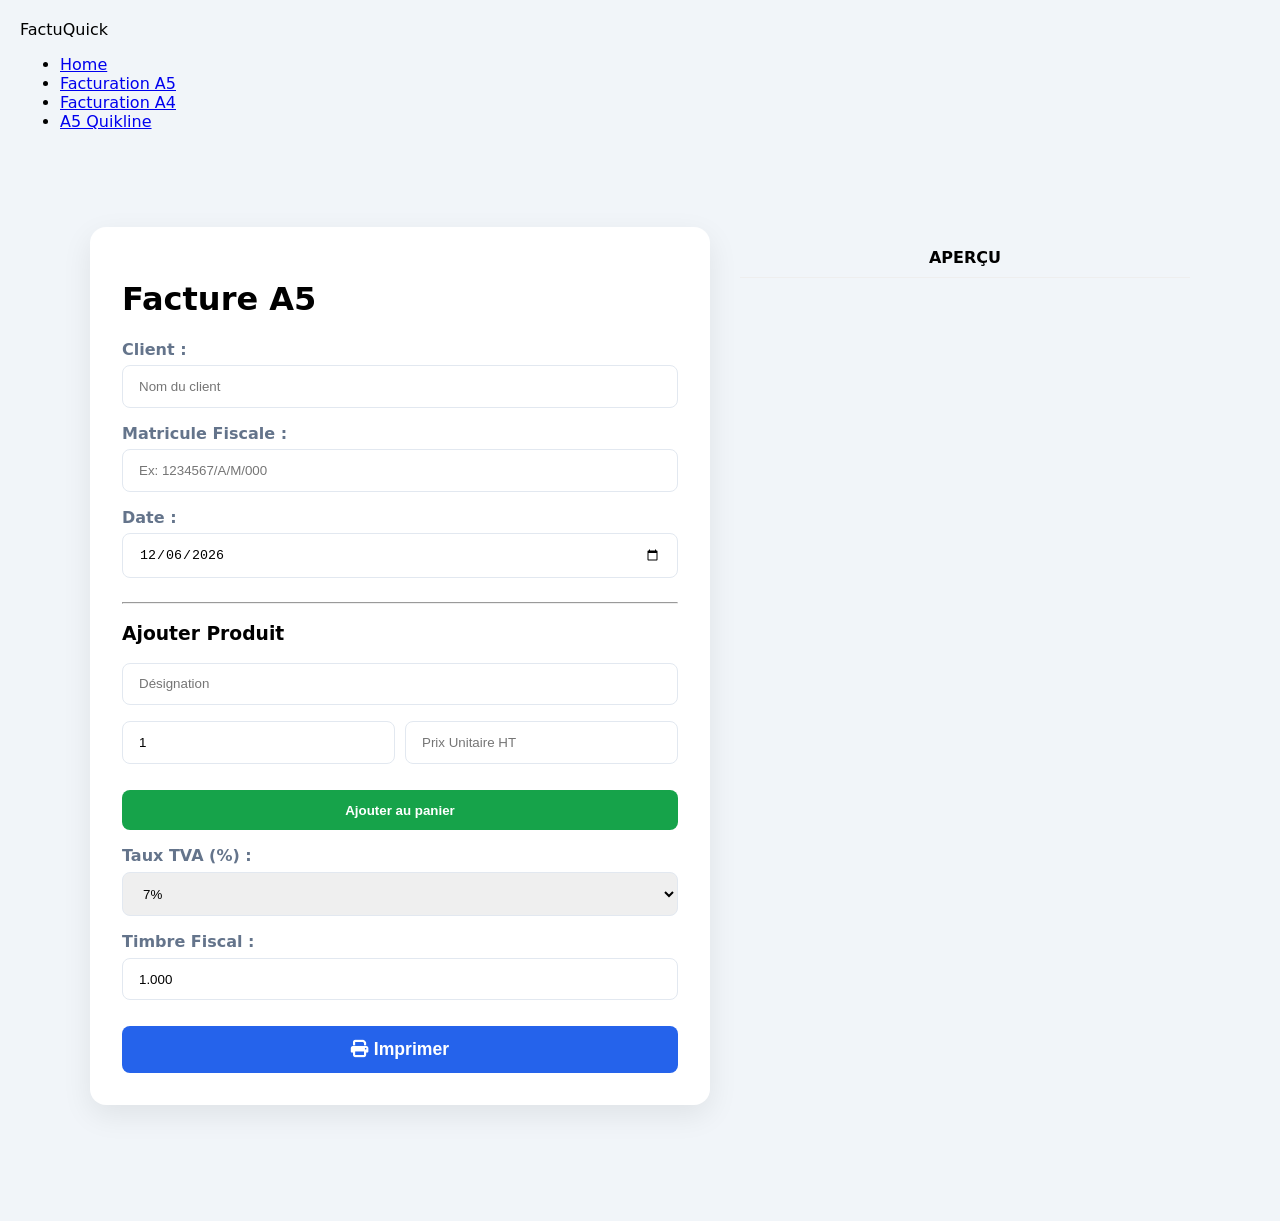
==== a5-quikline.html @ f94eca43 "Add files via upload" ====
<!DOCTYPE html>
<html lang="fr">
<head>
    <meta charset="UTF-8">
    <meta name="viewport" content="width=device-width, initial-scale=1.0">
    <title>Générateur de Factures A5 - FactuQuick</title>
 <link rel="stylesheet" href="https://cdnjs.cloudflare.com/ajax/libs/font-awesome/6.5.0/css/all.min.css">
    <link rel="stylesheet" href="css/style.css">
        <style>
        /* === STYLES DE BASE === */
        :root { --primary: #2563eb; --primary-dark: #1d4ed8; --gray: #64748b; --light: #f8fafc; --border: #e2e8f0; }
        body { font-family: system-ui, -apple-system, sans-serif; background: #f1f5f9; margin: 0; padding: 20px; }
       
        .container { max-width: 1100px; margin: 6rem auto; display: grid; grid-template-columns: 1fr 450px; gap: 30px; }
        #form { background: white; border-radius: 16px; box-shadow: 0 10px 30px rgba(0,0,0,0.08); padding: 2rem; }
        label { font-weight: 600; color: var(--gray); margin-bottom: 0.4rem; display: block; }
        input, select { width: 100%; padding: 0.8rem 1rem; border: 1px solid var(--border); border-radius: 8px; margin-bottom: 1rem; box-sizing: border-box; }
        .btn { padding: 0.8rem 1.4rem; border-radius: 8px; font-weight: 600; cursor: pointer; border: none; color: white; width: 100%; margin-top: 10px; }
        .btn-add { background: #16a34a; }
        .btn-save { background: #059669; }
        .btn-print { background: var(--primary); font-size: 1.1rem; }
        #product-list { list-style: none; padding: 0; margin: 1rem 0; }
        #product-list li { display: flex; justify-content: space-between; align-items: center; padding: 0.8rem; background: var(--light); border-radius: 8px; margin-bottom: 5px; }
        
        /* === APERÇU ÉCRAN === */
#invoice-print {
            width: 14.8cm;
            height: 21cm;
            position: relative;
            background: white;
            font-size: 12pt;
            font-family: Arial, Helvetica, sans-serif;
        }
                .screen-content-area { font-size: 0.85rem; color: #333; line-height: 1.5; }
        
        /* === STRUCTURE IMPRESSION (A5) === */
        #invoice-print { width: 14.8cm; height: 21cm; position: relative; background: white; font-family: Arial, sans-serif; display: none; }
       
        .pos-abs { position: absolute; }
        
        /* ORDRE REQUIS : NOM -> MATRICULE -> DATE */
        #client-print    { top: 4cm;  left: 50%; transform: translateX(-50%); font-weight: bold; font-size: 12pt; }
        #matricule-print { top: 4.7cm;  left: 50%; transform: translateX(-50%); font-size: 11pt; }
        #date-print      { top: 5.5cm;  left: 50%; transform: translateX(-50%); font-size: 10pt; }
       
        #products-print { top: 7.5cm; left: 1.5cm; width: 11.8cm; }
        .row-p { display: flex; justify-content: space-between; margin-bottom: 3mm; font-size: 10pt; }
        .col-qty { width: 1.5cm; }
        .col-des { flex: 1; padding: 0 3mm; }
        .col-amt { width: 2.5cm; text-align: right; }
       
        /* BLOC TOTAUX AVEC TAUX TVA AJUSTABLE */
        .totals-block { top: 16.5cm; right: 1.4cm; width: 4.5cm; text-align: right; font-size: 11pt; line-height: 2.3; }
        
        .tva-row { 
            display: flex; 
            justify-content: flex-end; 
            align-items: center;
            gap: 5px; /* Espace minimal entre le taux et le montant */
        }
        
        .tva-rate-display {
            min-width: 25px; /* Largeur réduite pour le taux */
            text-align: right;
            font-weight: normal;
        }
        
        .total-val { 
            font-weight: bold; 
            display: inline-block; 
            width: 2.5cm; 
            text-align: right;
        }
       
        #total-letters-print {
            top: 18.5cm; left: 1.5cm; width: 6cm; font-size: 10pt; font-style: italic;
            text-transform: uppercase; line-height: 1.4; word-wrap: break-word;
        }

       @media print {
    /* ─────────────────────────────────────────────── */
    /* RÈGLES GLOBALES D'IMPRESSION                     */
    /* ─────────────────────────────────────────────── */
    @page {
        size: A5 portrait;
        margin: 0;
    }

    html, body {
        margin: 0 !important;
        padding: 0 !important;
        width: 148mm !important;
        height: 210mm !important;
        background: white !important;
        -webkit-print-color-adjust: exact;
        print-color-adjust: exact;
    }

    /* On cache tout ce qui n'est pas la facture */
    .container,
    #form,
    #preview-area,
    .navbar,
    button,
    nav,
    h1, h3, h4,
    #invoice-screen {
        display: none !important;
    }

    /* Zone facture */
    #invoice-print {
        display: block !important;
        position: fixed !important;
        top: 0 !important;
        left: 0 !important;
        width: 148mm !important;
        height: 210mm !important;
        margin: 0 !important;
        padding: 0 !important;
        overflow: hidden !important;
        box-sizing: border-box !important;
        background: white !important;

        /* Compensation imprimante Canon (à ajuster selon tes tests) */
        margin-left: 4mm;
        margin-top:  3mm;
        margin-bottom: 5mm;     /* protège un peu le bas */
    }

    .pos-abs {
        position: absolute !important;
    }

    /* ─────────────────────────────────────────────── */
    /* POSITIONS – tout décalé vers le BAS              */
    /* ─────────────────────────────────────────────── */
    #client-print {
        top: 38mm;              /* nom client plus bas */
        left: 50%;
        transform: translateX(-50%);
        font-weight: bold;
        font-size: 12pt;
        text-align: center;
    }

    #matricule-print {
        top: 46mm;
        left: 50%;
        transform: translateX(-50%);
        font-size: 11pt;
        text-align: center;
    }

    #date-print {
        top: 53mm;
        left: 50%;
        transform: translateX(-50%);
        font-size: 10pt;
        text-align: center;
    }

    #products-print {
        top: 74mm;              /* produits nettement plus bas */
        left: 12mm;
        width: 124mm;           /* 148 - 12 - 12 */
    }

    .row-p {
        display: flex;
        justify-content: space-between;
        margin-bottom: 3.5mm;
        font-size: 10pt;
        line-height: 1.3;
    }

    .col-qty  { width: 14mm; }
    .col-des  { flex: 1; padding: 0 4mm; }
    .col-amt  { width: 28mm; text-align: right; }

    /* Bloc totaux – plus bas */
    .totals-block {
        top: 173mm;             /* totaux descendus */
        right: 10mm;
        width: 50mm;
        text-align: right;
        font-size: 11pt;
        line-height: 2.1;
    }

    .tva-row {
        display: flex;
        justify-content: flex-end;
        align-items: center;
        gap: 10px;
    }

    .tva-rate-display {
        min-width: 24px;
        text-align: right;
    }

    .total-val {
        font-weight: bold;
        display: inline-block;
        width: 28mm;
        text-align: right;
    }

    /* Somme en lettres – encore plus bas + largeur limitée */
    #total-letters-print {
        top: 180mm;             /* très bas sur la page */
        left: 12mm;
        width: 50mm;            /* ≈ 1/3 de la largeur A5 */
        max-width: 55mm;
        font-size: 9pt;
        font-style: italic;
        line-height: 1.3;
        text-transform: uppercase;
        word-wrap: break-word;
        overflow-wrap: break-word;
        hyphens: auto;
        white-space: normal !important;
    }

    /* Force l'absence d'en-têtes/pieds de page navigateur */
    @page :first {
        margin: 0;
    }
}
    </style>
</head>
<body>
   <nav class="navbar">
        <div class="nav-container">
            <div class="logo">FactuQuick</div>
            <ul class="nav-links">
                <li><a href="index.html">Home</a></li>
                <li><a href="facturation-a5.html">Facturation A5</a></li>
                <li><a href="facturation-a4.html">Facturation A4</a></li>
                <li><a href="a5-quikline.html">A5 Quikline</a></li>
            </ul>
        </div>
    </nav>

    <div class="container">
        <div id="form">
            <h1>Facture A5</h1>
            <label>Client :</label>
            <input type="text" id="client-name" placeholder="Nom du client">
            <label>Matricule Fiscale :</label>
            <input type="text" id="client-matricule" placeholder="Ex: 1234567/A/M/000">
            <label>Date :</label>
            <input type="date" id="invoice-date">
            
            <hr>
            <h3>Ajouter Produit</h3>
            <input type="text" id="designation" placeholder="Désignation">
            <div style="display:flex; gap:10px;">
                <input type="number" id="qty" value="1">
                <input type="number" id="price" step="0.001" placeholder="Prix Unitaire HT">
            </div>
           
            <button class="btn btn-add" id="main-btn" onclick="addOrUpdateProduct()">Ajouter au panier</button>
            <button class="btn btn-save" id="save-btn" style="display:none;" onclick="addOrUpdateProduct(true)">Enregistrer modification</button>
            <ul id="product-list"></ul>
            
            <label>Taux TVA (%) :</label>
            <select id="tva-rate" onchange="updateInvoice()">
                <option value="7">7%</option>
                <option value="19">19%</option>
                <option value="13">13%</option>
                <option value="0">0%</option>
            </select>
            <label>Timbre Fiscal :</label>
            <input type="number" id="stamp-value" value="1.000" step="0.100" oninput="updateInvoice()">
            <button class="btn btn-print" onclick="window.print()">
                <i class="fas fa-print"></i> Imprimer
            </button>
        </div>

        <div id="preview-area">
            <div id="invoice-screen">
                <h4 style="text-align:center; border-bottom: 1px solid #eee; padding-bottom: 10px;">APERÇU</h4>
                <div id="screen-data" class="screen-content-area"></div>
            </div>
        </div>
    </div>

    <div id="invoice-print">
        <div id="client-print"    class="pos-abs"></div>
        <div id="matricule-print" class="pos-abs"></div>
        <div id="date-print"      class="pos-abs"></div>
        <div id="products-print"  class="pos-abs"></div>
        
        <div class="totals-block pos-abs">
            <div><span class="total-val" id="p-total-ht">0.000</span></div>
            
            <div class="tva-row">
                <span class="tva-rate-display" id="p-tva-rate"></span>
                <span class="total-val" id="p-tva-amt">0.000</span>
            </div>

            <div><span class="total-val" id="p-stamp">1.000</span></div>
            <div><span class="total-val" id="p-total-ttc" style="font-size:13pt;">0.000</span></div>
        </div>
        <div id="total-letters-print" class="pos-abs"></div>
    </div>

<script>
let products = [];
let editingIndex = -1;

function addOrUpdateProduct(saveOnly = false) {
    const des = document.getElementById('designation').value.trim();
    const q = parseFloat(document.getElementById('qty').value);
    const p = parseFloat(document.getElementById('price').value);
    if (!des || isNaN(q) || isNaN(p)) return alert("Veuillez remplir les champs");
    
    const item = { designation: des, qty: q, price: p, totalHT: (q * p) };
    
    if (editingIndex === -1) {
        products.push(item);
    } else {
        products[editingIndex] = item;
        editingIndex = -1;
        toggleButtons(false);
    }
    
    renderList();
    updateInvoice();
    if (!saveOnly) clearInputs();
}

function renderList() {
    const list = document.getElementById('product-list');
    list.innerHTML = products.map((p, i) => `
        <li>
            <span>${p.qty} x ${p.designation} (${p.totalHT.toFixed(3)})</span>
            <div>
                <button onclick="editItem(${i})">✍️</button>
                <button onclick="removeItem(${i})">🗑️</button>
            </div>
        </li>
    `).join('');
}

function updateInvoice() {
    const totalHT = products.reduce((sum, p) => sum + p.totalHT, 0);
    const tvaRate = parseFloat(document.getElementById('tva-rate').value);
    const tvaAmt = totalHT * (tvaRate / 100);
    const stamp = parseFloat(document.getElementById('stamp-value').value) || 0;
    const ttc = totalHT + tvaAmt + stamp;

    // Mise à jour Montants Impression
    document.getElementById('p-total-ht').textContent = totalHT.toFixed(3);
    
    // Afficher uniquement le nombre sans le symbole %
    const tvaRateSpan = document.getElementById('p-tva-rate');
    if (tvaRate > 0) {
        tvaRateSpan.textContent = tvaRate; // Juste le nombre, sans %
    } else {
        tvaRateSpan.textContent = ''; // Vide si TVA 0%
    }
    
    document.getElementById('p-tva-amt').textContent = tvaAmt.toFixed(3);
    document.getElementById('p-stamp').textContent = stamp.toFixed(3);
    document.getElementById('p-total-ttc').textContent = ttc.toFixed(3);

    // Informations client / matricule / date
    const clientName = document.getElementById('client-name').value.trim().toUpperCase();
    const matricule  = document.getElementById('client-matricule').value.trim();
    const dateFormatted = formatDate(document.getElementById('invoice-date').value);

    document.getElementById('client-print').textContent    = clientName;
    document.getElementById('matricule-print').textContent = matricule ?  matricule : '';
    document.getElementById('date-print').textContent      =  dateFormatted;

    document.getElementById('total-letters-print').textContent = numberToFrenchWords(ttc);

    const pPrint = document.getElementById('products-print');
    pPrint.innerHTML = products.map(p => `
        <div class="row-p">
            <span class="col-qty">${p.qty}</span>
            <span class="col-des">${p.designation}</span>
            <span class="col-amt">${p.totalHT.toFixed(3)}</span>
        </div>
    `).join('');

    // Mise à jour Aperçu Écran
    const screen = document.getElementById('screen-data');
    if (products.length > 0 || clientName) {
        screen.innerHTML = `
            <p><strong>Client:</strong> ${clientName}</p>
            ${matricule ? `<p><strong>M.F:</strong> ${matricule}</p>` : ''}
            <p><strong>Date:</strong> ${dateFormatted}</p>
            <table style="width:100%; border-collapse:collapse; margin: 10px 0; font-size:0.8rem;">
                <tr style="border-bottom:1px solid #ddd">
                    <th>Qté</th><th>Désignation</th><th style="text-align:right">HT</th>
                </tr>
                ${products.map(p => `<tr><td>${p.qty}</td><td>${p.designation}</td><td style="text-align:right">${p.totalHT.toFixed(3)}</td></tr>`).join('')}
            </table>
            <div style="text-align:right; border-top: 1px solid #eee; padding-top:10px;">
                Total HT: ${totalHT.toFixed(3)}<br>
                TVA (${tvaRate}%): ${tvaAmt.toFixed(3)}<br>
                Timbre: ${stamp.toFixed(3)}<br>
                <strong>TOTAL TTC: ${ttc.toFixed(3)} DT</strong>
            </div>
        `;
    }
}

function editItem(i) {
    editingIndex = i;
    const p = products[i];
    document.getElementById('designation').value = p.designation;
    document.getElementById('qty').value = p.qty;
    document.getElementById('price').value = p.price;
    toggleButtons(true);
}

function removeItem(i) {
    products.splice(i, 1);
    renderList();
    updateInvoice();
}

function toggleButtons(isEdit) {
    document.getElementById('main-btn').style.display = isEdit ? 'none' : 'block';
    document.getElementById('save-btn').style.display = isEdit ? 'block' : 'none';
}

function clearInputs() {
    document.getElementById('designation').value = '';
    document.getElementById('qty').value = '1';
    document.getElementById('price').value = '';
}

function formatDate(dateStr) {
    if (!dateStr) return "__/__/____";
    const [y, m, d] = dateStr.split('-');
    return `${d}/${m}/${y}`;
}

function numberToFrenchWords(num) {
    const units = ['', 'un', 'deux', 'trois', 'quatre', 'cinq', 'six', 'sept', 'huit', 'neuf', 'dix', 'onze', 'douze', 'treize', 'quatorze', 'quinze', 'seize', 'dix-sept', 'dix-huit', 'dix-neuf'];
    const tens  = ['', '', 'vingt', 'trente', 'quarante', 'cinquante', 'soixante', 'soixante-dix', 'quatre-vingt', 'quatre-vingt-dix'];
    const parts = num.toFixed(3).split('.');
    const integer = parseInt(parts[0]);
    const decimal = parseInt(parts[1]);

    function convertLessThanThousand(n) {
        if (n === 0) return '';
        if (n < 20) return units[n];
        if (n < 100) {
            const u = n % 10; const t = Math.floor(n / 10);
            let s = tens[t];
            if (u > 0) {
                if (t === 7 || t === 9) s += '-' + units[10 + u];
                else s += (u === 1 && t > 1 ? ' et ' : '-') + units[u];
            }
            return s;
        }
        const h = Math.floor(n / 100); const r = n % 100;
        let s = (h > 1 ? units[h] + ' ' : '') + 'cent' + (h > 1 ? 's' : '');
        if (r > 0) s += ' ' + convertLessThanThousand(r);
        return s;
    }

    function convertInteger(n) {
        if (n === 0) return 'zéro';
        let s = '';
        const thou = Math.floor(n / 1000); const rest = n % 1000;
        if (thou > 0) s += (thou === 1 ? 'mille' : convertLessThanThousand(thou) + ' mille');
        if (rest > 0) { if (thou > 0) s += ' '; s += convertLessThanThousand(rest); }
        return s;
    }

    let result = convertInteger(integer) + (integer <= 1 ? ' dinar' : ' dinars');
    if (decimal > 0) result += ' et ' + convertLessThanThousand(decimal) + ' millimes';
    return result.charAt(0).toUpperCase() + result.slice(1);
}

document.getElementById('invoice-date').valueAsDate = new Date();
document.querySelectorAll('input, select').forEach(el => el.addEventListener('input', updateInvoice));
</script>
</body>
</html>
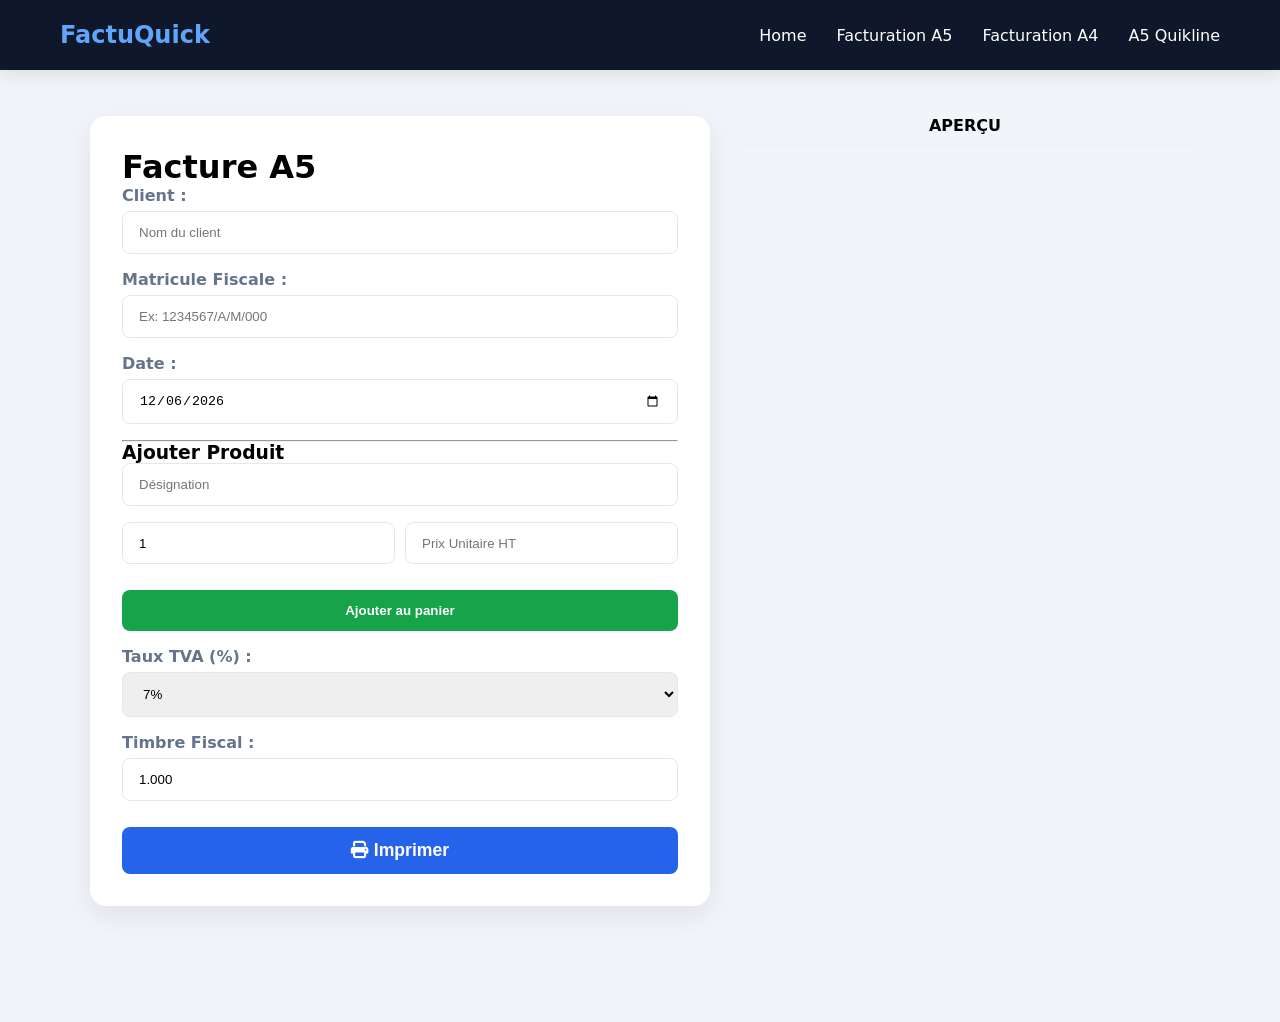
==== commit 32419c4d: "Update fmt.Println message from 'Hello' to 'Goodbye'" ====
--- a/a5-quikline.html
+++ b/a5-quikline.html
@@ -5,7 +5,7 @@
     <meta name="viewport" content="width=device-width, initial-scale=1.0">
     <title>Générateur de Factures A5 - FactuQuick</title>
  <link rel="stylesheet" href="https://cdnjs.cloudflare.com/ajax/libs/font-awesome/6.5.0/css/all.min.css">
-    <link rel="stylesheet" href="css/style.css">
+    <link rel="stylesheet" href="style.css">
         <style>
         /* === STYLES DE BASE === */
         :root { --primary: #2563eb; --primary-dark: #1d4ed8; --gray: #64748b; --light: #f8fafc; --border: #e2e8f0; }
@@ -485,4 +485,4 @@
 document.querySelectorAll('input, select').forEach(el => el.addEventListener('input', updateInvoice));
 </script>
 </body>
-</html>+</html>
--- a/style.css
+++ b/style.css
@@ -0,0 +1,177 @@
+/* ====================== NAVBAR ====================== */
+* {
+    margin: 0;
+    padding: 0;
+    box-sizing: border-box;
+}
+
+body {
+    font-family: system-ui, -apple-system, sans-serif;
+}
+
+.navbar {
+    position: fixed;
+    top: 0;
+    left: 0;
+    width: 100%;
+    background: #0f172a;
+    color: white;
+    box-shadow: 0 4px 20px rgba(0,0,0,0.1);
+    z-index: 1000;
+}
+
+.nav-container {
+    max-width: 1200px;
+    margin: 0 auto;
+    padding: 0 20px;
+    display: flex;
+    justify-content: space-between;
+    align-items: center;
+    height: 70px;
+}
+
+.logo {
+    font-size: 1.5rem;
+    font-weight: 700;
+    color: #60a5fa;
+}
+
+.nav-links {
+    display: flex;
+    gap: 30px;
+    list-style: none;
+}
+
+.nav-links a {
+    color: white;
+    text-decoration: none;
+    font-weight: 500;
+    transition: color 0.3s;
+}
+
+.nav-links a:hover {
+    color: #60a5fa;
+}
+
+.hamburger {
+    display: none;
+    flex-direction: column;
+    gap: 5px;
+    cursor: pointer;
+}
+
+.hamburger span {
+    width: 25px;
+    height: 3px;
+    background: white;
+    transition: all 0.3s;
+}
+
+/* ====================== MOBILE MENU ====================== */
+@media (max-width: 768px) {
+    .nav-links {
+        position: fixed;
+        top: 70px;
+        left: -100%;
+        width: 100%;
+        height: calc(100vh - 70px);
+        background: #0f172a;
+        flex-direction: column;
+        align-items: center;
+        justify-content: center;
+        gap: 30px;
+        transition: left 0.4s ease;
+    }
+    .nav-links.active {
+        left: 0;
+    }
+    .hamburger {
+        display: flex;
+    }
+    .hamburger.active span:nth-child(1) {
+        transform: rotate(45deg) translate(5px, 5px);
+    }
+    .hamburger.active span:nth-child(2) {
+        opacity: 0;
+    }
+    .hamburger.active span:nth-child(3) {
+        transform: rotate(-45deg) translate(7px, -6px);
+    }
+}
+
+/* ====================== HOME ====================== */
+.hero {
+    height: 100vh;
+    background: linear-gradient(135deg, #0f172a, #1e40af);
+    color: white;
+    display: flex;
+    align-items: center;
+    justify-content: center;
+    text-align: center;
+    padding-top: 70px;
+}
+
+.hero h1 {
+    font-size: 3.5rem;
+    margin-bottom: 1rem;
+}
+
+.hero p {
+    font-size: 1.3rem;
+    max-width: 700px;
+    margin: 0 auto 3rem;
+}
+
+.cards {
+    padding: 80px 20px;
+    max-width: 1200px;
+    margin: 5rem auto;
+    display: grid;
+    grid-template-columns: repeat(auto-fit, minmax(320px, 1fr));
+    gap: 30px;
+}
+
+.card {
+    background: white;
+    border-radius: 16px;
+    box-shadow: 0 10px 30px rgba(0,0,0,0.08);
+    padding: 2rem;
+    text-align: center;
+    transition: transform 0.3s, box-shadow 0.3s;
+}
+
+.card:hover {
+    transform: translateY(-10px);
+    box-shadow: 0 20px 40px rgba(0,0,0,0.15);
+}
+
+.card i {
+    font-size: 3.5rem;
+    color: #2563eb;
+    margin-bottom: 1rem;
+}
+
+.card h3 {
+    margin: 1rem 0;
+}
+
+.btn-card {
+    background: #2563eb;
+    color: white;
+    padding: 12px 30px;
+    border-radius: 8px;
+    text-decoration: none;
+    font-weight: 600;
+    display: inline-block;
+    margin-top: 1rem;
+    transition: background 0.3s;
+}
+
+.btn-card:hover {
+    background: #1e40af;
+}
+
+/* ====================== AUTRES PAGES ====================== */
+main {
+    padding-top: 90px;
+}
